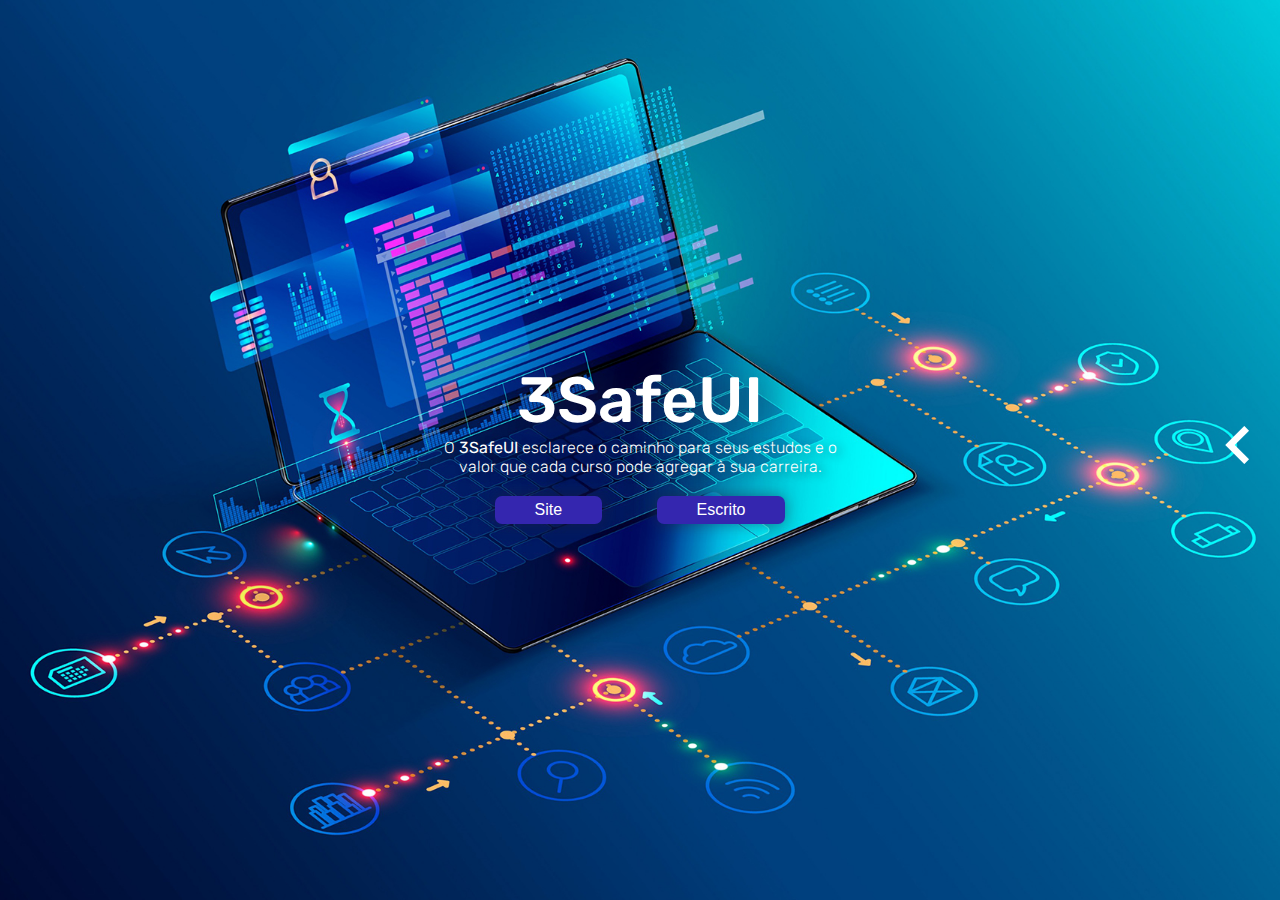
==== index.html @ 5ce6ad96 "att1.Projeto" ====
<!DOCTYPE html>
<html lang="pt-br">

<head>
    <meta charset="UTF-8">
    <meta name="viewport" content="width=device-width, initial-scale=1.0">
    <link rel="stylesheet" href="css/style.css">
    <link href='https://unpkg.com/boxicons@2.1.4/css/boxicons.min.css' rel='stylesheet'>
    <link rel="shortcut icon" href="img/favicon-2.ico" type="image/x-icon">
    <title>3SafeUI</title>
</head>

<body>
    <main id="principal" class="principal">
        <div class="content">
            <h1>3SafeUI</h1>
            <p>O <strong>3SafeUI</strong> esclarece o caminho para seus estudos e o valor que cada curso pode agregar à sua carreira.</p>
            <div class="button naoSelecionavel">
                <a class="btn" href="Conteúdo/index.html">Site</a>
                <a class="btn" target="_blank"
                    href="https://drive.google.com/file/d/1oUu7GzmUJ90ekFq7CxpITxZTh6ntfmQV/view?usp=drive_link">Escrito</a>
            </div>
        </div>
    </main>
    <div class="sign" id="sign-1" onclick="abrirModal()"><i class='bx bx-chevron-left'></i></div>
    <div class="sign" id="sign-2" onclick="abrirModal()"><i class='bx bx-chevron-down'></i></div>
    <div class="janela-modal naoSelecionavel" id="janela-modal">
        <div class="modal">
            <h1>Equipe de Desenvolvimento</h1>
            <div class="apresentacao">
                <div id="imagem">
                    <img src="img/profile-01.jpg" alt="Imagem primeiro integrante">
                </div>
                <div id="nome">
                    <h2>Ana Luiza de Araujo Silva</h2>
                </div>
                <div id="texto">
                    <ul>
                        <li>Designer Front-end (HTML)</li>
                    </ul>
                </div>
                <div id="redes">
                    <div class="rede"><a href="http://ana-luiza.rf.gd" target="_blank"><i class="bx bx-building-house"></i></a></div>
                </div>
            </div>
            <div class="apresentacao">
                <div id="imagem">
                    <img src="img/profile-02.jpg" alt="Imagem segundo integrante">
                </div>
                <div id="nome">
                    <h2>Eduardo Dias Batista</h2>
                </div>
                <div id="texto">
                    <ul>
                        <li>Gerente do Projeto</li>
                        <li>Designer Front-end (HTML/CSS/JS)</li>
                        <li>Designer Gráfico</li>
                    </ul>
                </div>
                <div id="redes">
                    <div class="rede"><a href="https://github.com/blackeduard" target="_blank"><i class="bx bxl-github"></i></a></div>
                    <div class="rede"><a href="http://eduardo-dias.rf.gd/?i=1" target="_blank"><i class="bx bx-building-house"></i></a></div>
                    <div class="rede"><a href="https://www.instagram.com/eduardodiasbh/" target="_blank"><i class="bx bxl-instagram"></i></a></div>
                </div>
            </div>
            <div class="apresentacao">
                <div id="imagem">
                    <img src="img/profile-03.jpg" alt="Imagem terceiro integrante">
                </div>
                <div id="nome">
                    <h2>Emanuelle Vitoria Nonata dos Santos</h2>
                </div>
                <div id="texto">
                    <ul>
                        <li>Responsável pela criação do conteúdo textual do site</li>
                    </ul>
                </div>
                <div id="redes">
                    <div class="rede"><a href="http://emanuelle-vitoria.rf.gd" target="_blank"><i class="bx bx-building-house"></i></a></div>
                </div>
            </div>
            <div class="apresentacao">
                <div id="imagem">
                    <img src="img/profile-04.jpg" alt="Imagem quarto integrante">
                </div>
                <div id="nome">
                    <h2>Erika Luiza Barbosa da Silva</h2>
                </div>
                <div id="texto">
                    <ul>
                        <li>Designer Front-end (HTML)</li>
                        <li>Escolha e edição de imagens para o site</li>
                    </ul>
                </div>
                <div id="redes">
                    <div class="rede"><a href="http://erika-luiza.rf.gd" target="_blank"><i class="bx bx-building-house"></i></a></div>
                    <div class="rede"><a href="https://www.instagram.com/erikaszs__/" target="_blank"><i class="bx bxl-instagram"></i></a></div>
                </div>
            </div>
            <div class="apresentacao">
                <div id="imagem">
                    <img src="img/profile-05.jpg" alt="Imagem sexto integrante">
                </div>
                <div id="nome">
                    <h2>Natan Henrique Felix Rocha</h2>
                </div>
                <div id="texto">
                    <ul>
                        <li>Responsável pela criação do conteúdo textual do site</li>
                    </ul>
                </div>
                <div id="redes">
                    <div class="rede"><a href="http://natan-felix.rf.gd" target="_blank"><i class="bx bx-building-house"></i></a></div>
                </div>
            </div>
            <hr>
            <h1>Orientadores</h1>
            <div class="orientadores">
                <div id="imagem">
                    <img src="img/orientador-01.jpg" alt="Imagem primeiro orientador">
                </div>
                <div id="imagem">
                    <img src="img/orientador-02.jpg" alt="Imagem segundo orientador">
                </div>
                <div id="nome">
                    <h2>Alison</h2>
                </div>
                <div id="nome">
                    <h2>Gustavo</h2>
                </div>
            </div>
            <div class="fechar" id="fechar-1"><i class='bx bx-chevron-right' id="fechar-1"></i></div>
            <div class="fechar" id="fechar-2"><i class='bx bx-chevron-down' id="fechar-2"></i></div>
        </div>
    </div>
    <script src="js/script.js"></script>
</body>

</html>
---- css/style.css ----
@import url('https://fonts.googleapis.com/css2?family=Rubik:ital,wght@0,300..900;1,300..900&display=swap');
@import url('https://fonts.googleapis.com/css2?family=Hind:wght@300;400;500;600;700&display=swap');
:root{
    --color01: #2C3036ff;
    --color02: #3C4B61ff;
    --color03: #3E6094ff;
    --color04: #2C6AC7ff;
    --color05: #0567FAff;
}
*{
    padding: 0;
    margin: 0;
    box-sizing: border-box;
}
body{
    color: black;
    background-image: url('../img/interface.jpg');
    background-size: cover;
    background-repeat: no-repeat;
    background-position: center center;
    -webkit-text-size-adjust: none;
    -ms-text-size-adjust: none;
    -moz-text-size-adjust: none;
    text-size-adjust: none;
}
.naoSelecionavel /* Não selecionar texto */{
    -webkit-touch-callout: none;
    -webkit-user-select: none;
    -khtml-user-select: none;
    -moz-user-select: none;
    -ms-user-select: none;
    user-select: none;
}
/* ! Conteúdo */
main{
    min-width: 200px;
    max-width: 400px;
    display: flex;
    justify-content: center;
    align-items: center;
    height: 100vh;
    text-align: center;
    margin: auto;
    color: white;
}
.content > h1{
    font-family: 'Rubik', sans-serif;
    font-weight: 500;
    font-size: 4em;
    text-shadow: 10px 0 30px rgba(36, 32, 56, 0.5);
}
.content > p{
    margin: 0 0 20px 0;
    font-family: 'Rubik', sans-serif;
    font-weight: 300;
    text-shadow: 5px 2px 10px rgba(36, 32, 56, 0.5);
}
.button{
    display: flex;
    justify-content: space-evenly;
    margin-bottom: 15px;
}
.btn{
    font-family: Arial, Helvetica, sans-serif;
    display: inline-block;
    text-decoration: none;
    color: white;
    background-color: rgb(52, 38, 175);
    border-radius: 7px;
    box-shadow: 0 0 15px rgba(36, 32, 56, 0.5);
    padding: 5px 40px;
    transition: 0.5s;
}
/* ? Pc, Notebook, Tablet */
@media screen and (min-width: 768px){
    .btn:hover{
        transform: scale(1.05) translateY(-1.5px);
        background-color: rgb(90, 83, 192);
        box-shadow: 0 0 30px rgba(36, 32, 56, 0.7);
    }
    .btn:active{
        transform: translateY(0);
        background-color: rgb(90, 83, 179);
        box-shadow: 0 0 15px rgba(36, 32, 56, 0.5);
    }
    #sign-2{
        display: none;
    }
    #fechar-2{
        display: none;
    }
    /* ? Modal */
    .sign{
        position: absolute;
        cursor: pointer;
        font-size: 5em;
        color: white;
        top: 45%;
        right: 0;
        transition: transform 1s;
    }
    .janela-modal.abrir{
        transform: translateX(0); /*! Deixar 0 */
        visibility: visible; /*! Deixar visible */
    }
    .janela-modal{
        display: flex;
        top: 0;
        right: 0;
        bottom: 0;
        width: 100vw;
        overflow-y: scroll;
        transition: 1s;
        transform: translateX(100%); /*! Deixar 100%*/
        position: fixed; /*! Deixar FIXED*/
        visibility: hidden; /*! Deixar HIDDEN*/
    }
    .janela-modal .sign{
        display: flex;
        visibility: visible;
    }
    .janela-modal.abrir .sign{
        display: none;
    }
    .janela-modal h1, .janela-modal h2{
        font-family: 'Hind', Arial, Helvetica, sans-serif;
        text-align: center;
        font-weight: 600;
    }
    .modal{
        visibility: none;
        position: absolute;
        right: 0;
        padding: 50px 20px;
        color: black;
        background-color: rgba(255, 255, 255, 0.2);
        backdrop-filter: blur(10px);
        min-width: 450px;
        width: 550px;
    }
    .modal .apresentacao{
        align-items: center;
        display: grid;
        grid-template-columns: 64px;
        grid-template-areas:
            'imagem nome'
            'texto texto'
            'redes redes';
    }
    .modal .apresentacao #imagem{
        grid-area: imagem;
    }
    .modal .apresentacao img{
        height: 64px;
        width: 64px;
        border-radius: 50%;
    }
    .modal .apresentacao #nome{
        grid-area: nome;
    }
    .modal .apresentacao #texto{
        grid-area: texto;
    }
    .modal .apresentacao #texto > q{
        text-indent: 10px;
        font-style: italic;
        font-family: 'Rubik', sans-serif;
        font-weight: 100;
        text-align: justify;
    }
    .modal .apresentacao #texto ul{
        font-family: 'Rubik', sans-serif;
        font-weight: 400;
        padding: 5px 50px;
    }
    .modal .apresentacao #redes{
        grid-area: redes;
        padding: 15px 0 10px 0;
        display: flex;
        flex-wrap: wrap;
        text-align: center;
        justify-content: space-evenly;
    }
    .modal .apresentacao #redes .rede{
        width: 33%;
    }
    .modal .apresentacao .rede a{
        transition: 0.5s;
        font-size: 2em;
        color: black;
        display: inline-block;
    }
    .modal .apresentacao .rede a:hover{
        transform: scale(1.2) translateY(-2px);
        text-shadow: 0 0 5px rgba(0, 0, 0, 0.2);
    }
    .modal hr{
        margin: 10px 0;
    }
    .modal .orientadores{
        display: grid;
        grid-template-areas:
            'imagem imagem'
            'nome nome';
        justify-content: center;
        gap: 10px 50%;
    }
    .modal .orientadores #imagem{
        text-align: center;
    }
    .modal .orientadores img{
        height: 80px;
        width: 80px;
        border-radius: 50%;
    }
    .modal .fechar{
        position: fixed;
        cursor: pointer;
        text-align: center;
        width: 96%;
        margin: auto;
        font-size: 2.5em;
    }
}
/* ? Celulares */
@media screen and (max-width: 768px){
    #sign-1{
        display: none;
    }
    #fechar-1{
        display: none;
    }
    /* ? Modal */
    .sign{
        position: absolute;
        cursor: pointer;
        font-size: 3em;
        top: 0;
        color: white;
        right: 45%;
        transition: transform 1s;
    }
    .janela-modal.abrir {
        transform: translateX(0);
        visibility: visible; /*! Deixar VISIBLE*/
    }
    .janela-modal .fechar{
        position: fixed;
        font-size: 3em;
    }
    .janela-modal{
        top: 0;
        right: 0;
        bottom: 0;
        width: 100vw;
        overflow-y: scroll;
        transition: 1s;
        scrollbar-width: none; /* Firefox */
        -ms-overflow-style: none; /* Internet Explorer e Edge */
        transform: translateY(-100%); /*! Deixar -100%*/
        position: fixed; /*! Deixar FIXED*/
        visibility: hidden; /*! Deixar HIDDEN*/
    }
    .janela-modal::-webkit-scrollbar{
        display: none;
    }
    .janela-modal .sign{
        display: flex;
        visibility: visible;
    }
    .janela-modal.abrir .sign{
        display: none;
    }
    .janela-modal h1, .janela-modal h2{
        font-family: 'Hind', Arial, Helvetica, sans-serif;
        text-align: center;
        font-weight: 600;
    }
    .modal{
        width: 100vw;
        visibility: none;
        position: absolute;
        right: 0;
        padding: 10px;
        color: black;
        background-color: rgba(255, 255, 255, 0.2);
        backdrop-filter: blur(10px);
        min-width: 350px;
        padding-bottom: 50px;
    }
    .modal .apresentacao{
        align-items: center;
        display: grid;
        grid-template-areas:
            'imagem'
            'nome'
            'redes'
            'texto';
    }
    .modal .apresentacao #imagem{
        grid-area: imagem;
        text-align: center;
    }
    .modal .apresentacao img{
        height: 128px;
        width: 128px;
        border-radius: 50%;
    }
    .modal .apresentacao #nome{
        grid-area: nome;
    }
    .modal .apresentacao #nome h2{
        font-size: 1.4em;
    }
    .modal .apresentacao #texto ul{
        text-align: center;
        list-style-type: none;
        padding: 10px;
        width: 20rem;
        margin: 5px auto;
        border: solid black;
        border-top: 10px;
        border-bottom: 10px;
        font-family: 'Rubik', sans-serif;
        font-weight: 400;
    }
    .modal .apresentacao #redes{
        grid-area: redes;
        padding: 15px 0 10px 0;
        display: flex;
        flex-wrap: wrap;
        text-align: center;
        justify-content: space-evenly;
    }
    .modal .apresentacao #redes .rede{
        width: 25%;
    }
    .modal .apresentacao .rede a{
        color: black;
        display: inline-block;
        font-size: 3em;
    }
    .modal .orientadores{
        display: grid;
        grid-template-areas:
            'imagem imagem'
            'nome nome';
        text-align: center;
    }
    .modal #orientador{
        border-top: 2px solid rgba(255, 255, 255, 0.2);
        padding-top: 10px;
        margin-top: 20px;
    }
    .modal .orientadores img{
        width: 128px;
        height: 128px;
        border-radius: 50%;
    }
    .modal .fechar{
        position: fixed;
        cursor: pointer;
        left: 45%;
        font-size: 2.5em;
    }
    .modal .fechar#fechar-2{
        transform: rotate(0deg);
        transition: 0.5s;
    }
    .janela-modal.abrir #fechar-2{
        transition: 1s;
        transform: rotate(90deg);
    }
}
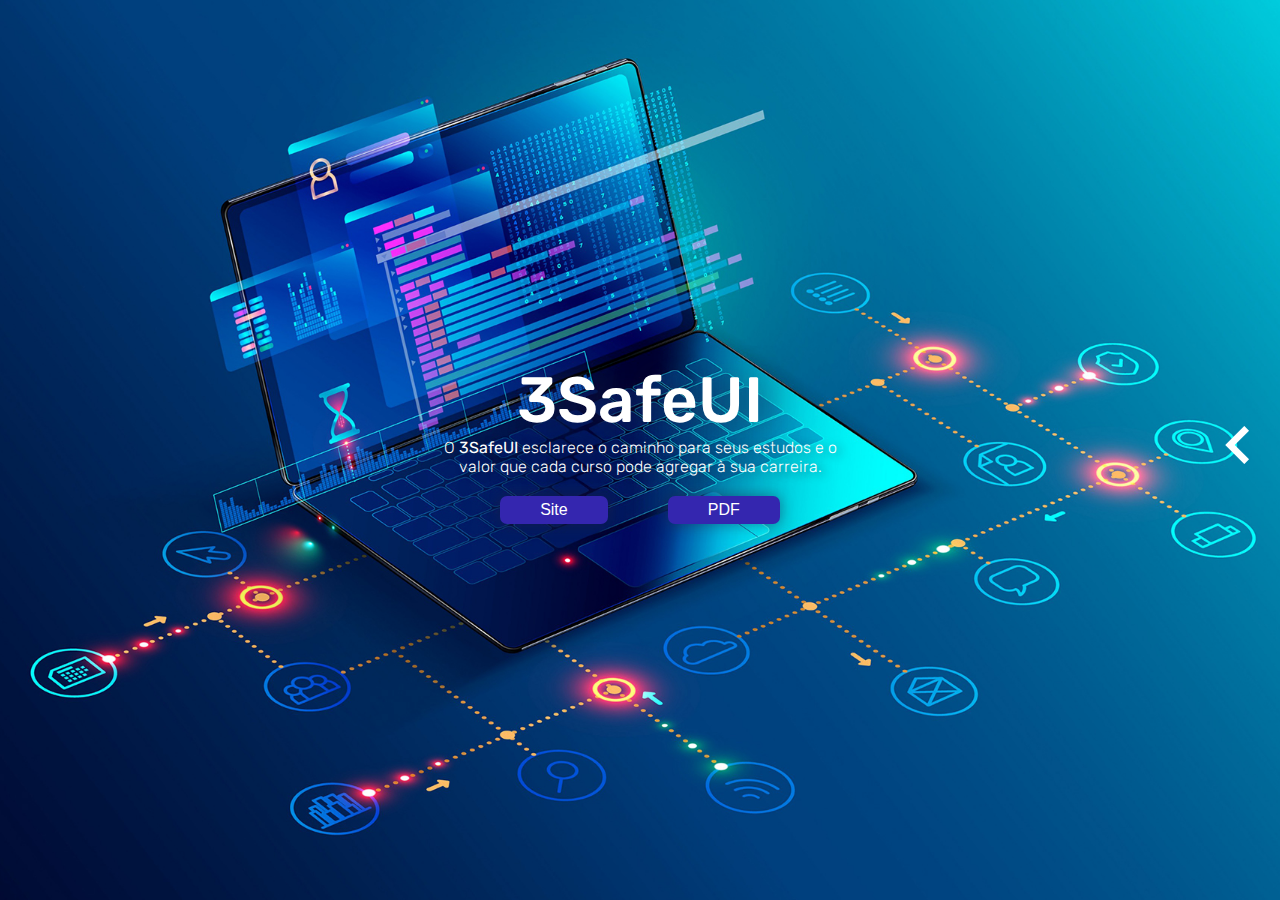
==== commit f439572d: "att2.Projeto" ====
--- a/index.html
+++ b/index.html
@@ -18,10 +18,11 @@
             <div class="button naoSelecionavel">
                 <a class="btn" href="Conteúdo/index.html">Site</a>
                 <a class="btn" target="_blank"
-                    href="https://drive.google.com/file/d/1oUu7GzmUJ90ekFq7CxpITxZTh6ntfmQV/view?usp=drive_link">Escrito</a>
+                    href="https://drive.google.com/file/d/1oUu7GzmUJ90ekFq7CxpITxZTh6ntfmQV/view?usp=drive_link">PDF</a>
             </div>
         </div>
     </main>
+    <!-- Área do Modal -->
     <div class="sign" id="sign-1" onclick="abrirModal()"><i class='bx bx-chevron-left'></i></div>
     <div class="sign" id="sign-2" onclick="abrirModal()"><i class='bx bx-chevron-down'></i></div>
     <div class="janela-modal naoSelecionavel" id="janela-modal">
@@ -34,9 +35,10 @@
                 <div id="nome">
                     <h2>Ana Luiza de Araujo Silva</h2>
                 </div>
-                <div id="texto">
+                <div id="cargo">
                     <ul>
                         <li>Designer Front-end (HTML)</li>
+                        <li>Responsável pelo conteúdo do site</li>
                     </ul>
                 </div>
                 <div id="redes">
@@ -50,11 +52,11 @@
                 <div id="nome">
                     <h2>Eduardo Dias Batista</h2>
                 </div>
-                <div id="texto">
+                <div id="cargo">
                     <ul>
                         <li>Gerente do Projeto</li>
+                        <li>Designer Gráfico</li>
                         <li>Designer Front-end (HTML/CSS/JS)</li>
-                        <li>Designer Gráfico</li>
                     </ul>
                 </div>
                 <div id="redes">
@@ -70,9 +72,9 @@
                 <div id="nome">
                     <h2>Emanuelle Vitoria Nonata dos Santos</h2>
                 </div>
-                <div id="texto">
+                <div id="cargo">
                     <ul>
-                        <li>Responsável pela criação do conteúdo textual do site</li>
+                        <li>Responsável pela criação do conteúdo em PDF</li>
                     </ul>
                 </div>
                 <div id="redes">
@@ -86,10 +88,11 @@
                 <div id="nome">
                     <h2>Erika Luiza Barbosa da Silva</h2>
                 </div>
-                <div id="texto">
+                <div id="cargo">
                     <ul>
                         <li>Designer Front-end (HTML)</li>
-                        <li>Escolha e edição de imagens para o site</li>
+                        <li>Escolha de imagens para o site</li>
+                        <li>Responsável pelo conteúdo do site</li>
                     </ul>
                 </div>
                 <div id="redes">
@@ -104,16 +107,15 @@
                 <div id="nome">
                     <h2>Natan Henrique Felix Rocha</h2>
                 </div>
-                <div id="texto">
+                <div id="cargo">
                     <ul>
-                        <li>Responsável pela criação do conteúdo textual do site</li>
+                        <li>Responsável pela criação do conteúdo em PDF</li>
                     </ul>
                 </div>
                 <div id="redes">
                     <div class="rede"><a href="http://natan-felix.rf.gd" target="_blank"><i class="bx bx-building-house"></i></a></div>
                 </div>
             </div>
-            <hr>
             <h1>Orientadores</h1>
             <div class="orientadores">
                 <div id="imagem">
--- a/css/style.css
+++ b/css/style.css
@@ -1,11 +1,15 @@
 @import url('https://fonts.googleapis.com/css2?family=Rubik:ital,wght@0,300..900;1,300..900&display=swap');
 @import url('https://fonts.googleapis.com/css2?family=Hind:wght@300;400;500;600;700&display=swap');
 :root{
+    /* ? Paleta de Cores */
     --color01: #2C3036ff;
     --color02: #3C4B61ff;
     --color03: #3E6094ff;
     --color04: #2C6AC7ff;
     --color05: #0567FAff;
+    /* ! Fontes */
+    --rubik: 'Rubik', Arial, sans-serif, system-ui;
+    --hind: 'Hind', Arial, sans-serif, system-ui;
 }
 *{
     padding: 0;
@@ -44,14 +48,14 @@
     color: white;
 }
 .content > h1{
-    font-family: 'Rubik', sans-serif;
+    font-family: var(--rubik);
     font-weight: 500;
     font-size: 4em;
     text-shadow: 10px 0 30px rgba(36, 32, 56, 0.5);
 }
 .content > p{
     margin: 0 0 20px 0;
-    font-family: 'Rubik', sans-serif;
+    font-family: var(--rubik);
     font-weight: 300;
     text-shadow: 5px 2px 10px rgba(36, 32, 56, 0.5);
 }
@@ -71,8 +75,93 @@
     padding: 5px 40px;
     transition: 0.5s;
 }
+/* Conteúdo modal */
+.sign{
+    position: absolute;
+    cursor: pointer;
+    color: white;
+    transition: transform 1s;
+}
+.janela-modal{
+    top: 0;
+    right: 0;
+    bottom: 0;
+    width: 100vw;
+    overflow-y: scroll;
+    transition: 1s;
+    position: fixed;
+    visibility: hidden;
+}
+.janela-modal.abrir{
+    transform: translateX(0); /* ! Deixar 0*/
+    visibility: visible; /* ! Deixar VISIBLE*/
+}
+.janela-modal .sign{
+    display: flex;
+    visibility: visible;
+}
+.janela-modal.abrir .sign{
+    display: none;
+}
+.janela-modal h1, .janela-modal h2{
+    font-family: var(--hind);
+    text-align: center;
+    font-weight: 600;
+}
+.janela-modal .modal > h1:not(:first-child){
+    border-top: 2px solid black;
+    padding-top: 10px;
+}
+.modal{
+    position: absolute;
+    right: 0;
+    color: black;
+    background-color: rgba(155, 155, 255, 0.3);
+    backdrop-filter: blur(10px);
+}
+.modal .apresentacao{
+    align-items: center;
+    display: grid;
+}
+.modal .apresentacao #imagem{
+    grid-area: imagem;
+}
+.modal .apresentacao img, .modal .orientadores img{
+    border-radius: 50%;
+}
+.modal .apresentacao #nome{
+    grid-area: nome;
+}
+.modal .apresentacao #cargo ul{
+    font-family: var(--rubik);
+    font-weight: 400;
+}
+.modal .apresentacao #redes{
+    grid-area: redes;
+    padding: 15px 0 10px 0;
+    display: flex;
+    flex-wrap: wrap;
+    text-align: center;
+    justify-content: space-evenly;
+}
+.modal .apresentacao .rede a{
+    color: black;
+    display: inline-block;
+}
+.modal .orientadores{
+    display: grid;
+    grid-template-areas:
+        'imagem imagem'
+        'nome nome';
+}
+.modal .fechar{
+    position: fixed;
+    cursor: pointer;
+    font-size: 2.5em;
+}
 /* ? Pc, Notebook, Tablet */
 @media screen and (min-width: 768px){
+    /* Predefinições iniciais */
     .btn:hover{
         transform: scale(1.05) translateY(-1.5px);
         background-color: rgb(90, 83, 192);
@@ -89,97 +178,37 @@
     #fechar-2{
         display: none;
     }
-    /* ? Modal */
+    /* MODAL */
     .sign{
-        position: absolute;
-        cursor: pointer;
-        font-size: 5em;
-        color: white;
         top: 45%;
         right: 0;
-        transition: transform 1s;
-    }
-    .janela-modal.abrir{
-        transform: translateX(0); /*! Deixar 0 */
-        visibility: visible; /*! Deixar visible */
+        font-size: 5em;
     }
     .janela-modal{
         display: flex;
-        top: 0;
-        right: 0;
-        bottom: 0;
-        width: 100vw;
-        overflow-y: scroll;
-        transition: 1s;
-        transform: translateX(100%); /*! Deixar 100%*/
-        position: fixed; /*! Deixar FIXED*/
-        visibility: hidden; /*! Deixar HIDDEN*/
-    }
-    .janela-modal .sign{
-        display: flex;
-        visibility: visible;
-    }
-    .janela-modal.abrir .sign{
-        display: none;
-    }
-    .janela-modal h1, .janela-modal h2{
-        font-family: 'Hind', Arial, Helvetica, sans-serif;
-        text-align: center;
-        font-weight: 600;
+        transform: translateX(100%); /* ! Deixar 100%*/
     }
     .modal{
-        visibility: none;
-        position: absolute;
-        right: 0;
+        width: 550px;
         padding: 50px 20px;
-        color: black;
-        background-color: rgba(255, 255, 255, 0.2);
-        backdrop-filter: blur(10px);
         min-width: 450px;
-        width: 550px;
     }
     .modal .apresentacao{
-        align-items: center;
-        display: grid;
         grid-template-columns: 64px;
         grid-template-areas:
             'imagem nome'
-            'texto texto'
+            'cargo cargo'
             'redes redes';
-    }
-    .modal .apresentacao #imagem{
-        grid-area: imagem;
     }
     .modal .apresentacao img{
         height: 64px;
         width: 64px;
-        border-radius: 50%;
-    }
-    .modal .apresentacao #nome{
-        grid-area: nome;
-    }
-    .modal .apresentacao #texto{
-        grid-area: texto;
-    }
-    .modal .apresentacao #texto > q{
-        text-indent: 10px;
-        font-style: italic;
-        font-family: 'Rubik', sans-serif;
-        font-weight: 100;
-        text-align: justify;
-    }
-    .modal .apresentacao #texto ul{
-        font-family: 'Rubik', sans-serif;
-        font-weight: 400;
+    }
+    .modal .apresentacao #cargo{
+        grid-area: cargo;
+    }
+    .modal .apresentacao #cargo ul{
         padding: 5px 50px;
-    }
-    .modal .apresentacao #redes{
-        grid-area: redes;
-        padding: 15px 0 10px 0;
-        display: flex;
-        flex-wrap: wrap;
-        text-align: center;
-        justify-content: space-evenly;
     }
     .modal .apresentacao #redes .rede{
         width: 33%;
@@ -187,181 +216,108 @@
     .modal .apresentacao .rede a{
         transition: 0.5s;
         font-size: 2em;
-        color: black;
-        display: inline-block;
     }
     .modal .apresentacao .rede a:hover{
         transform: scale(1.2) translateY(-2px);
         text-shadow: 0 0 5px rgba(0, 0, 0, 0.2);
     }
-    .modal hr{
-        margin: 10px 0;
-    }
-    .modal .orientadores{
-        display: grid;
-        grid-template-areas:
-            'imagem imagem'
-            'nome nome';
-        justify-content: center;
-        gap: 10px 50%;
-    }
     .modal .orientadores #imagem{
         text-align: center;
     }
     .modal .orientadores img{
         height: 80px;
         width: 80px;
-        border-radius: 50%;
     }
     .modal .fechar{
-        position: fixed;
-        cursor: pointer;
         text-align: center;
         width: 96%;
         margin: auto;
-        font-size: 2.5em;
     }
 }
 /* ? Celulares */
 @media screen and (max-width: 768px){
+    /* Predefinições iniciais */
     #sign-1{
         display: none;
     }
     #fechar-1{
         display: none;
     }
-    /* ? Modal */
+    /* MODAL */
     .sign{
-        position: absolute;
-        cursor: pointer;
+        top: 0;
+        right: 45%;
         font-size: 3em;
-        top: 0;
-        color: white;
-        right: 45%;
-        transition: transform 1s;
-    }
-    .janela-modal.abrir {
-        transform: translateX(0);
-        visibility: visible; /*! Deixar VISIBLE*/
+    }
+    .janela-modal{
+        scrollbar-width: none;
+        -ms-overflow-style: none;
+        transform: translateY(-100%); /* ! Deixar -100% */
     }
     .janela-modal .fechar{
         position: fixed;
         font-size: 3em;
     }
-    .janela-modal{
-        top: 0;
-        right: 0;
-        bottom: 0;
-        width: 100vw;
-        overflow-y: scroll;
-        transition: 1s;
-        scrollbar-width: none; /* Firefox */
-        -ms-overflow-style: none; /* Internet Explorer e Edge */
-        transform: translateY(-100%); /*! Deixar -100%*/
-        position: fixed; /*! Deixar FIXED*/
-        visibility: hidden; /*! Deixar HIDDEN*/
-    }
     .janela-modal::-webkit-scrollbar{
         display: none;
     }
-    .janela-modal .sign{
-        display: flex;
-        visibility: visible;
-    }
-    .janela-modal.abrir .sign{
-        display: none;
-    }
-    .janela-modal h1, .janela-modal h2{
-        font-family: 'Hind', Arial, Helvetica, sans-serif;
-        text-align: center;
-        font-weight: 600;
+    .janela-modal .modal > h1:not(:first-child){
+        margin: 10px 1em 0 1em;
     }
     .modal{
         width: 100vw;
-        visibility: none;
-        position: absolute;
-        right: 0;
-        padding: 10px;
-        color: black;
-        background-color: rgba(255, 255, 255, 0.2);
-        backdrop-filter: blur(10px);
+        padding: 10px 0 50px 0;
         min-width: 350px;
-        padding-bottom: 50px;
     }
     .modal .apresentacao{
-        align-items: center;
-        display: grid;
         grid-template-areas:
             'imagem'
             'nome'
             'redes'
-            'texto';
+            'cargo';
     }
     .modal .apresentacao #imagem{
-        grid-area: imagem;
         text-align: center;
     }
     .modal .apresentacao img{
         height: 128px;
         width: 128px;
-        border-radius: 50%;
-    }
-    .modal .apresentacao #nome{
-        grid-area: nome;
     }
     .modal .apresentacao #nome h2{
         font-size: 1.4em;
     }
-    .modal .apresentacao #texto ul{
+    .modal .apresentacao #cargo ul{
         text-align: center;
         list-style-type: none;
         padding: 10px;
-        width: 20rem;
+        width: 27rem;
         margin: 5px auto;
         border: solid black;
         border-top: 10px;
         border-bottom: 10px;
-        font-family: 'Rubik', sans-serif;
-        font-weight: 400;
-    }
-    .modal .apresentacao #redes{
-        grid-area: redes;
-        padding: 15px 0 10px 0;
-        display: flex;
-        flex-wrap: wrap;
-        text-align: center;
-        justify-content: space-evenly;
     }
     .modal .apresentacao #redes .rede{
         width: 25%;
     }
     .modal .apresentacao .rede a{
-        color: black;
-        display: inline-block;
         font-size: 3em;
     }
     .modal .orientadores{
-        display: grid;
-        grid-template-areas:
-            'imagem imagem'
-            'nome nome';
-        text-align: center;
+        justify-content: center;
+        gap: 10px 30%;
     }
     .modal #orientador{
         border-top: 2px solid rgba(255, 255, 255, 0.2);
+        margin: 50px;
         padding-top: 10px;
         margin-top: 20px;
     }
     .modal .orientadores img{
         width: 128px;
         height: 128px;
-        border-radius: 50%;
     }
     .modal .fechar{
-        position: fixed;
-        cursor: pointer;
         left: 45%;
-        font-size: 2.5em;
     }
     .modal .fechar#fechar-2{
         transform: rotate(0deg);
